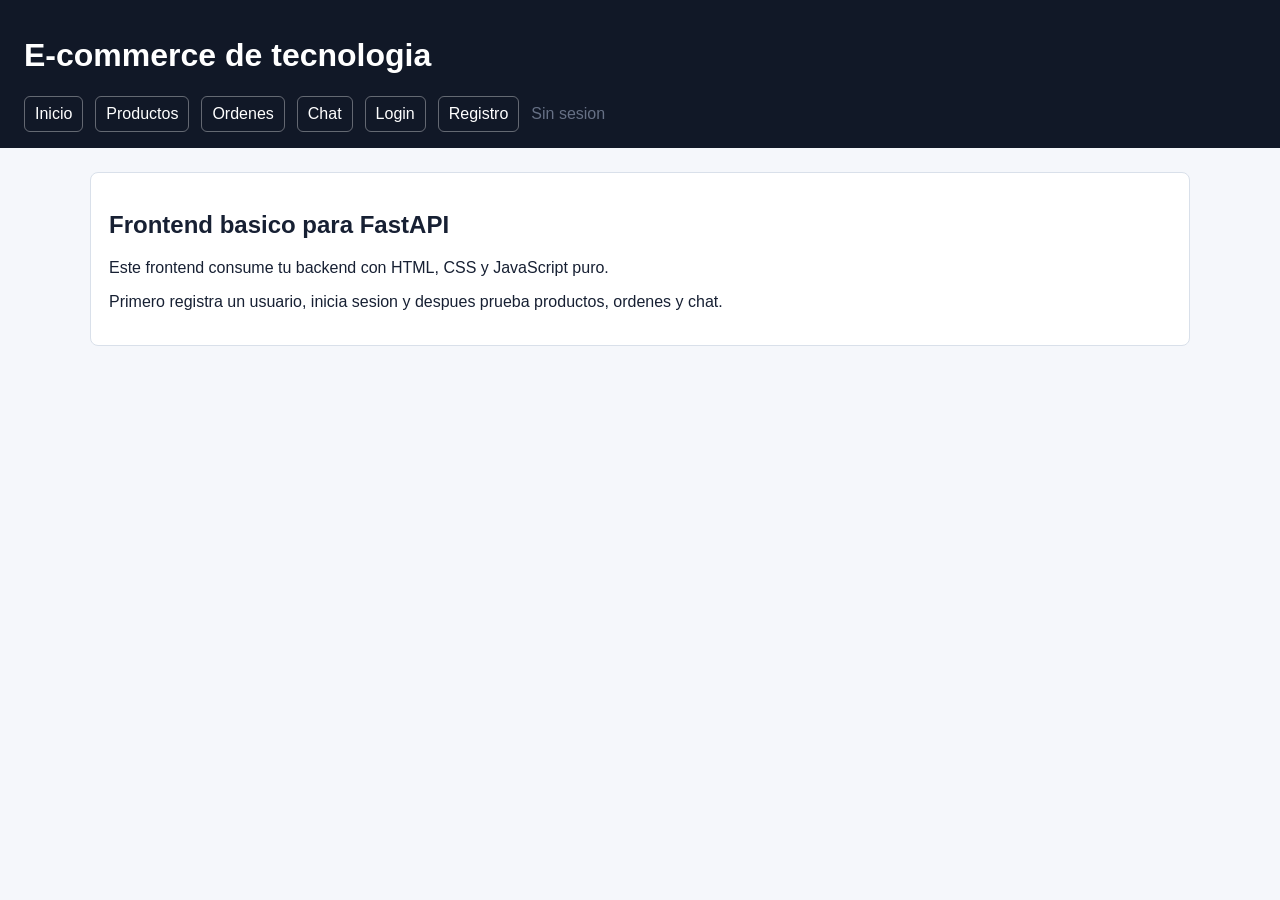
==== frontend/index.html @ 36c54856 "Build basic frontend" ====
<!DOCTYPE html>
<html lang="es">
<head>
  <meta charset="UTF-8">
  <meta name="viewport" content="width=device-width, initial-scale=1.0">
  <title>E-commerce</title>
  <link rel="stylesheet" href="css/styles.css">
</head>
<body>
  <header>
    <h1>E-commerce de tecnologia</h1>
    <nav>
      <a href="index.html">Inicio</a>
      <a href="products.html">Productos</a>
      <a href="orders.html">Ordenes</a>
      <a href="chat.html">Chat</a>
      <a href="login.html">Login</a>
      <a href="register.html">Registro</a>
      <span id="session-info"></span>
    </nav>
  </header>
  <main>
    <section class="panel">
      <h2>Frontend basico para FastAPI</h2>
      <p>Este frontend consume tu backend con HTML, CSS y JavaScript puro.</p>
      <p>Primero registra un usuario, inicia sesion y despues prueba productos, ordenes y chat.</p>
    </section>
  </main>
  <script src="js/config.js"></script>
</body>
</html>
---- frontend/css/styles.css ----
:root {
  --bg: #f5f7fb;
  --panel: #ffffff;
  --text: #172033;
  --muted: #667085;
  --line: #d9e0ea;
  --brand: #1f6feb;
  --brand-dark: #1756bf;
  --danger: #c0392b;
  --ok: #16803c;
  --warning: #9a6700;
}

* { box-sizing: border-box; }

body {
  margin: 0;
  font-family: Arial, Helvetica, sans-serif;
  background: var(--bg);
  color: var(--text);
}

header {
  background: #111827;
  color: white;
  padding: 16px 24px;
}

nav {
  display: flex;
  gap: 12px;
  flex-wrap: wrap;
  align-items: center;
  margin-top: 10px;
}

nav a, nav button {
  color: white;
  background: transparent;
  border: 1px solid rgba(255,255,255,.35);
  border-radius: 6px;
  padding: 8px 10px;
  text-decoration: none;
  cursor: pointer;
}

nav a:hover, nav button:hover { background: rgba(255,255,255,.12); }

main {
  width: min(1100px, calc(100% - 32px));
  margin: 24px auto;
}

.panel {
  background: var(--panel);
  border: 1px solid var(--line);
  border-radius: 8px;
  padding: 18px;
  margin-bottom: 18px;
}

.grid {
  display: grid;
  grid-template-columns: repeat(auto-fit, minmax(230px, 1fr));
  gap: 16px;
}

.card {
  background: white;
  border: 1px solid var(--line);
  border-radius: 8px;
  overflow: hidden;
}

.card img {
  width: 100%;
  height: 160px;
  object-fit: cover;
  background: #e8edf5;
}

.card-body { padding: 14px; }

.row {
  display: grid;
  grid-template-columns: repeat(auto-fit, minmax(180px, 1fr));
  gap: 12px;
  align-items: end;
}

label {
  display: block;
  font-weight: bold;
  margin-bottom: 6px;
}

input, select, textarea, button {
  width: 100%;
  padding: 10px;
  border: 1px solid var(--line);
  border-radius: 6px;
  font: inherit;
}

button {
  background: var(--brand);
  color: white;
  border-color: var(--brand);
  cursor: pointer;
}

button:hover { background: var(--brand-dark); }
button.secondary { background: #475467; border-color: #475467; }
button.danger { background: var(--danger); border-color: var(--danger); }

.notice {
  padding: 10px 12px;
  border-radius: 6px;
  margin: 10px 0;
  background: #edf4ff;
  color: #174ea6;
}

.error { background: #fff0f0; color: var(--danger); }
.success { background: #eefaf1; color: var(--ok); }
.muted { color: var(--muted); }
.badge {
  display: inline-block;
  padding: 4px 8px;
  border-radius: 999px;
  background: #eef2f7;
  color: #344054;
  font-size: 12px;
}

.chat-box {
  height: 420px;
  overflow: auto;
  background: #f9fafb;
  border: 1px solid var(--line);
  border-radius: 8px;
  padding: 12px;
}

.message {
  padding: 10px;
  border-radius: 8px;
  margin-bottom: 10px;
  background: white;
  border: 1px solid var(--line);
}

.message.client { border-left: 4px solid var(--brand); }
.message.faq { border-left: 4px solid var(--ok); }
.message.support { border-left: 4px solid var(--warning); }

.actions { display: flex; gap: 8px; margin-top: 10px; }
.actions button { width: auto; }
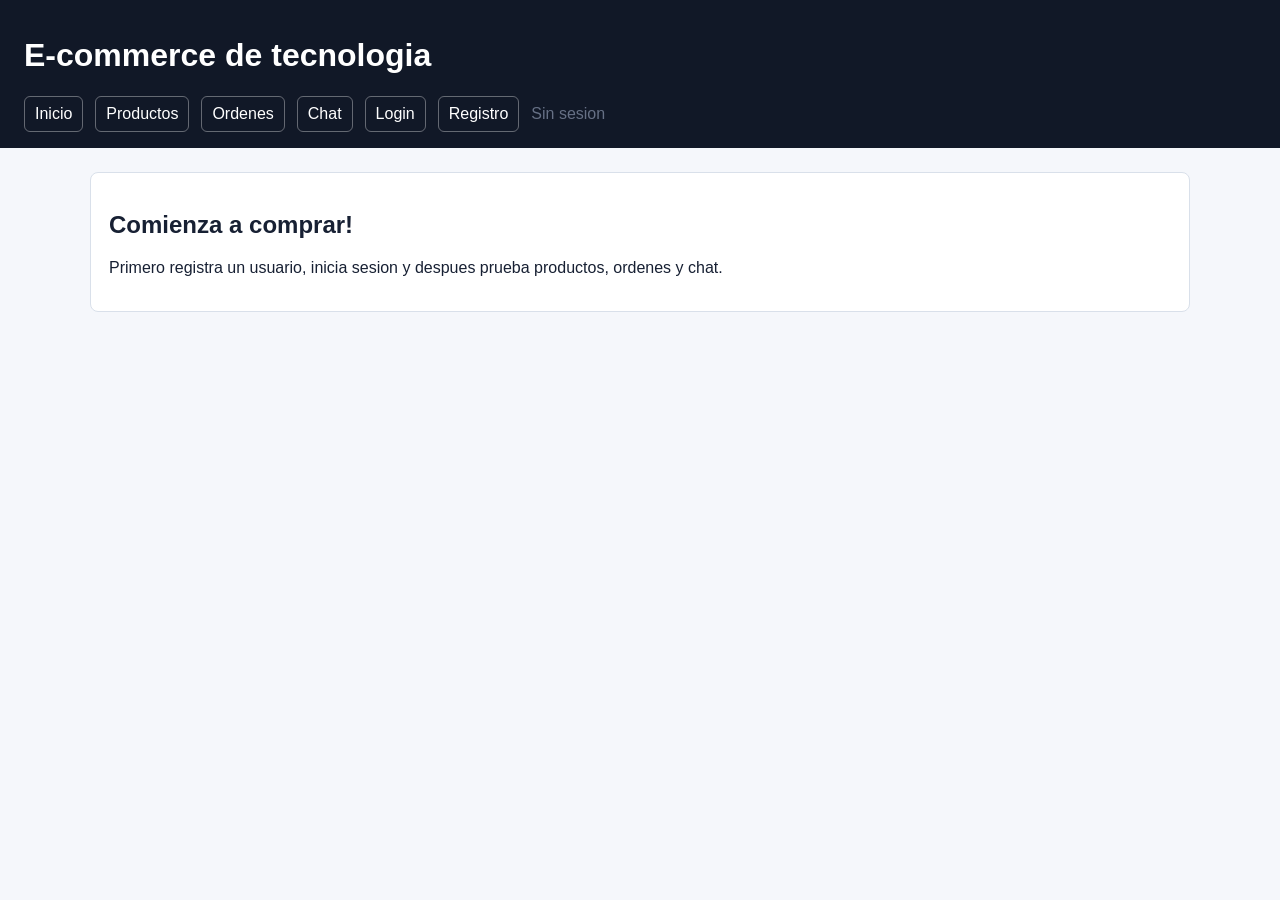
==== commit c9e8dcfd: "Add product image upload" ====
--- a/frontend/index.html
+++ b/frontend/index.html
@@ -21,8 +21,7 @@
   </header>
   <main>
     <section class="panel">
-      <h2>Frontend basico para FastAPI</h2>
-      <p>Este frontend consume tu backend con HTML, CSS y JavaScript puro.</p>
+      <h2>Comienza a comprar!</h2>
       <p>Primero registra un usuario, inicia sesion y despues prueba productos, ordenes y chat.</p>
     </section>
   </main>
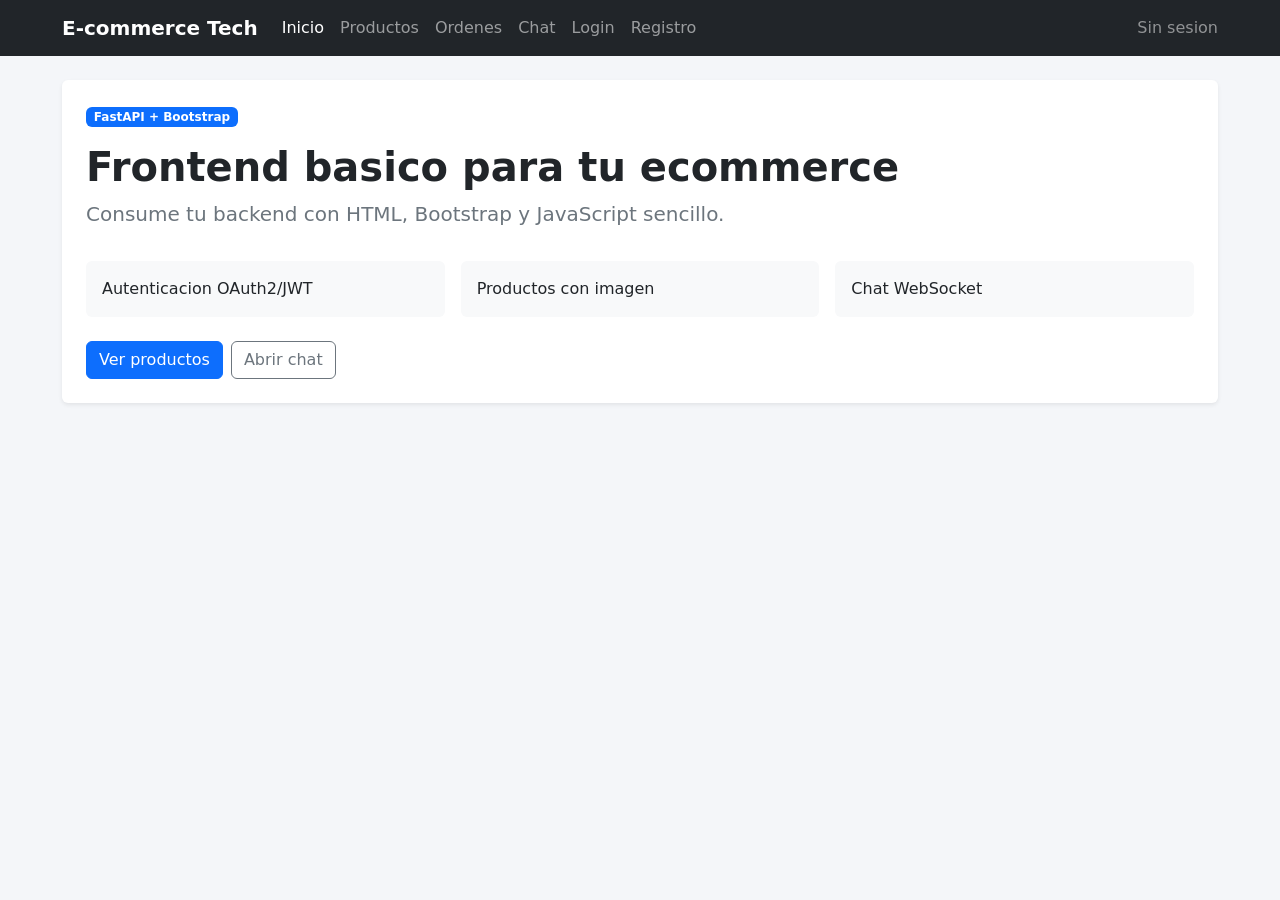
==== commit bd1d615d: "Bootsrap modifications" ====
--- a/frontend/index.html
+++ b/frontend/index.html
@@ -4,27 +4,50 @@
   <meta charset="UTF-8">
   <meta name="viewport" content="width=device-width, initial-scale=1.0">
   <title>E-commerce</title>
+  <link href="https://cdn.jsdelivr.net/npm/bootstrap@5.3.3/dist/css/bootstrap.min.css" rel="stylesheet">
   <link rel="stylesheet" href="css/styles.css">
 </head>
 <body>
-  <header>
-    <h1>E-commerce de tecnologia</h1>
-    <nav>
-      <a href="index.html">Inicio</a>
-      <a href="products.html">Productos</a>
-      <a href="orders.html">Ordenes</a>
-      <a href="chat.html">Chat</a>
-      <a href="login.html">Login</a>
-      <a href="register.html">Registro</a>
-      <span id="session-info"></span>
-    </nav>
-  </header>
-  <main>
-    <section class="panel">
-      <h2>Comienza a comprar!</h2>
-      <p>Primero registra un usuario, inicia sesion y despues prueba productos, ordenes y chat.</p>
+  <nav class="navbar navbar-expand-lg navbar-dark bg-dark">
+    <div class="container-fluid page-shell">
+      <a class="navbar-brand fw-bold" href="index.html">E-commerce Tech</a>
+      <button class="navbar-toggler" type="button" data-bs-toggle="collapse" data-bs-target="#navbarNav">
+        <span class="navbar-toggler-icon"></span>
+      </button>
+      <div class="collapse navbar-collapse" id="navbarNav">
+        <ul class="navbar-nav me-auto">
+          <li class="nav-item"><a class="nav-link active" href="index.html">Inicio</a></li>
+          <li class="nav-item"><a class="nav-link" href="products.html">Productos</a></li>
+          <li class="nav-item"><a class="nav-link" href="orders.html">Ordenes</a></li>
+          <li class="nav-item"><a class="nav-link" href="chat.html">Chat</a></li>
+          <li class="nav-item"><a class="nav-link" href="login.html">Login</a></li>
+          <li class="nav-item"><a class="nav-link" href="register.html">Registro</a></li>
+        </ul>
+        <div id="session-info" class="d-flex align-items-center gap-2"></div>
+      </div>
+    </div>
+  </nav>
+
+  <main class="container page-shell py-4">
+    <section class="card border-0 shadow-sm">
+      <div class="card-body p-4">
+        <span class="badge text-bg-primary mb-3">FastAPI + Bootstrap</span>
+        <h1 class="display-6 fw-bold">Frontend basico para tu ecommerce</h1>
+        <p class="lead text-secondary">Consume tu backend con HTML, Bootstrap y JavaScript sencillo.</p>
+        <div class="row g-3 mt-2">
+          <div class="col-md-4"><div class="p-3 bg-light rounded">Autenticacion OAuth2/JWT</div></div>
+          <div class="col-md-4"><div class="p-3 bg-light rounded">Productos con imagen</div></div>
+          <div class="col-md-4"><div class="p-3 bg-light rounded">Chat WebSocket</div></div>
+        </div>
+        <div class="d-flex gap-2 mt-4">
+          <a class="btn btn-primary" href="products.html">Ver productos</a>
+          <a class="btn btn-outline-secondary" href="chat.html">Abrir chat</a>
+        </div>
+      </div>
     </section>
   </main>
+
+  <script src="https://cdn.jsdelivr.net/npm/bootstrap@5.3.3/dist/js/bootstrap.bundle.min.js"></script>
   <script src="js/config.js"></script>
 </body>
 </html>
--- a/frontend/css/styles.css
+++ b/frontend/css/styles.css
@@ -1,158 +1,40 @@
-:root {
-  --bg: #f5f7fb;
-  --panel: #ffffff;
-  --text: #172033;
-  --muted: #667085;
-  --line: #d9e0ea;
-  --brand: #1f6feb;
-  --brand-dark: #1756bf;
-  --danger: #c0392b;
-  --ok: #16803c;
-  --warning: #9a6700;
+body {
+  background: #f4f6f9;
 }
 
-* { box-sizing: border-box; }
-
-body {
-  margin: 0;
-  font-family: Arial, Helvetica, sans-serif;
-  background: var(--bg);
-  color: var(--text);
-}
-
-header {
-  background: #111827;
-  color: white;
-  padding: 16px 24px;
-}
-
-nav {
-  display: flex;
-  gap: 12px;
-  flex-wrap: wrap;
-  align-items: center;
-  margin-top: 10px;
-}
-
-nav a, nav button {
-  color: white;
-  background: transparent;
-  border: 1px solid rgba(255,255,255,.35);
-  border-radius: 6px;
-  padding: 8px 10px;
-  text-decoration: none;
-  cursor: pointer;
-}
-
-nav a:hover, nav button:hover { background: rgba(255,255,255,.12); }
-
-main {
-  width: min(1100px, calc(100% - 32px));
-  margin: 24px auto;
-}
-
-.panel {
-  background: var(--panel);
-  border: 1px solid var(--line);
-  border-radius: 8px;
-  padding: 18px;
-  margin-bottom: 18px;
-}
-
-.grid {
-  display: grid;
-  grid-template-columns: repeat(auto-fit, minmax(230px, 1fr));
-  gap: 16px;
-}
-
-.card {
-  background: white;
-  border: 1px solid var(--line);
-  border-radius: 8px;
-  overflow: hidden;
-}
-
-.card img {
+.product-image {
   width: 100%;
-  height: 160px;
+  height: 190px;
   object-fit: cover;
-  background: #e8edf5;
-}
-
-.card-body { padding: 14px; }
-
-.row {
-  display: grid;
-  grid-template-columns: repeat(auto-fit, minmax(180px, 1fr));
-  gap: 12px;
-  align-items: end;
-}
-
-label {
-  display: block;
-  font-weight: bold;
-  margin-bottom: 6px;
-}
-
-input, select, textarea, button {
-  width: 100%;
-  padding: 10px;
-  border: 1px solid var(--line);
-  border-radius: 6px;
-  font: inherit;
-}
-
-button {
-  background: var(--brand);
-  color: white;
-  border-color: var(--brand);
-  cursor: pointer;
-}
-
-button:hover { background: var(--brand-dark); }
-button.secondary { background: #475467; border-color: #475467; }
-button.danger { background: var(--danger); border-color: var(--danger); }
-
-.notice {
-  padding: 10px 12px;
-  border-radius: 6px;
-  margin: 10px 0;
-  background: #edf4ff;
-  color: #174ea6;
-}
-
-.error { background: #fff0f0; color: var(--danger); }
-.success { background: #eefaf1; color: var(--ok); }
-.muted { color: var(--muted); }
-.badge {
-  display: inline-block;
-  padding: 4px 8px;
-  border-radius: 999px;
-  background: #eef2f7;
-  color: #344054;
-  font-size: 12px;
+  background: #e9ecef;
 }
 
 .chat-box {
-  height: 420px;
-  overflow: auto;
-  background: #f9fafb;
-  border: 1px solid var(--line);
-  border-radius: 8px;
-  padding: 12px;
+  height: 430px;
+  overflow-y: auto;
+  background: #f8f9fa;
 }
 
-.message {
-  padding: 10px;
-  border-radius: 8px;
-  margin-bottom: 10px;
-  background: white;
-  border: 1px solid var(--line);
+.chat-message {
+  border-left: 4px solid #6c757d;
 }
 
-.message.client { border-left: 4px solid var(--brand); }
-.message.faq { border-left: 4px solid var(--ok); }
-.message.support { border-left: 4px solid var(--warning); }
+.chat-message.faq {
+  border-left-color: #198754;
+}
 
-.actions { display: flex; gap: 8px; margin-top: 10px; }
-.actions button { width: auto; }
+.chat-message.support {
+  border-left-color: #ffc107;
+}
+
+.chat-message.system {
+  border-left-color: #0d6efd;
+}
+
+.chat-message.error {
+  border-left-color: #dc3545;
+}
+
+.page-shell {
+  max-width: 1180px;
+}
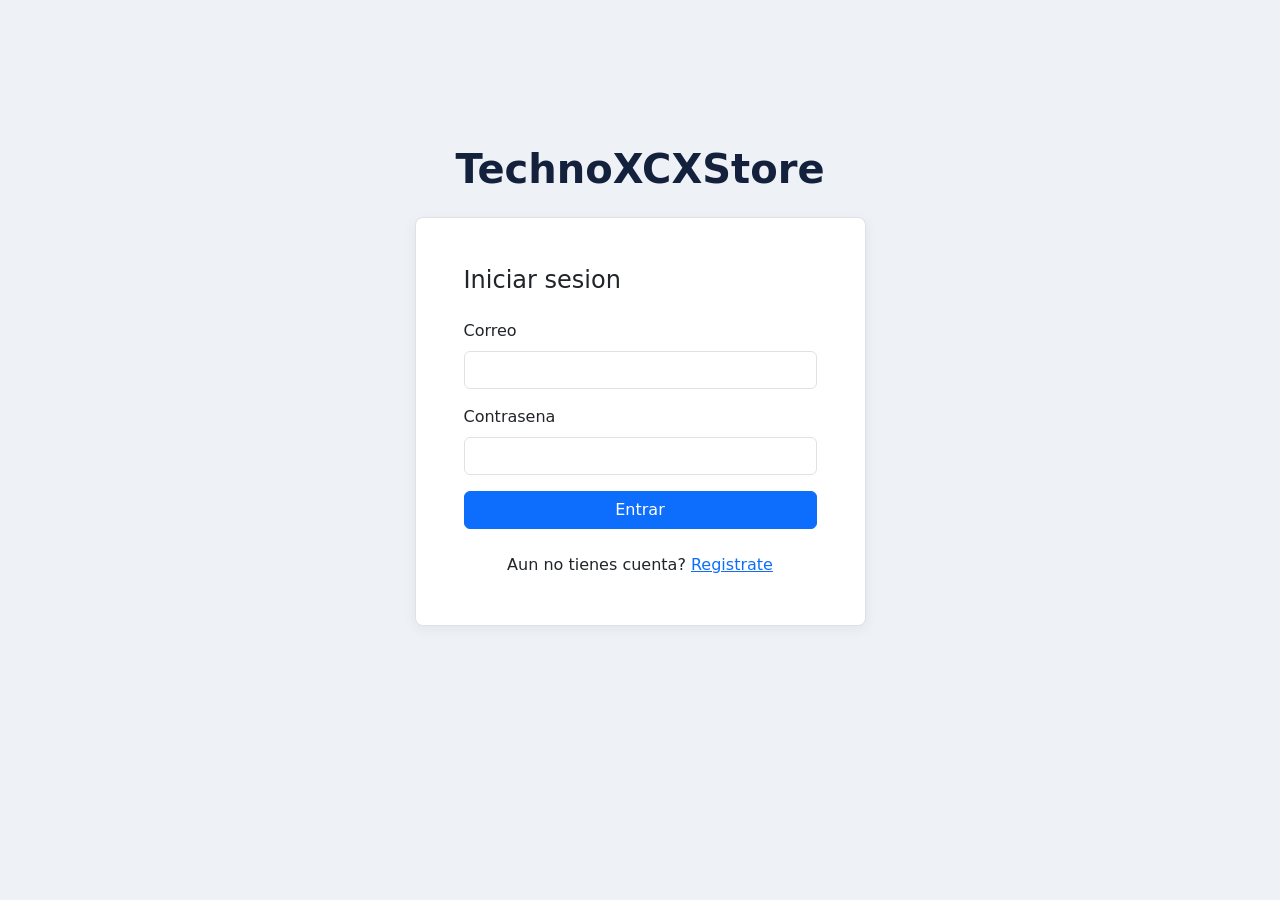
==== commit aa7a899c: "Refactor ecommerce app state and UI flows" ====
--- a/frontend/index.html
+++ b/frontend/index.html
@@ -1,53 +1,21 @@
-<!DOCTYPE html>
+<!doctype html>
 <html lang="es">
-<head>
-  <meta charset="UTF-8">
-  <meta name="viewport" content="width=device-width, initial-scale=1.0">
-  <title>E-commerce</title>
-  <link href="https://cdn.jsdelivr.net/npm/bootstrap@5.3.3/dist/css/bootstrap.min.css" rel="stylesheet">
-  <link rel="stylesheet" href="css/styles.css">
-</head>
-<body>
-  <nav class="navbar navbar-expand-lg navbar-dark bg-dark">
-    <div class="container-fluid page-shell">
-      <a class="navbar-brand fw-bold" href="index.html">E-commerce Tech</a>
-      <button class="navbar-toggler" type="button" data-bs-toggle="collapse" data-bs-target="#navbarNav">
-        <span class="navbar-toggler-icon"></span>
-      </button>
-      <div class="collapse navbar-collapse" id="navbarNav">
-        <ul class="navbar-nav me-auto">
-          <li class="nav-item"><a class="nav-link active" href="index.html">Inicio</a></li>
-          <li class="nav-item"><a class="nav-link" href="products.html">Productos</a></li>
-          <li class="nav-item"><a class="nav-link" href="orders.html">Ordenes</a></li>
-          <li class="nav-item"><a class="nav-link" href="chat.html">Chat</a></li>
-          <li class="nav-item"><a class="nav-link" href="login.html">Login</a></li>
-          <li class="nav-item"><a class="nav-link" href="register.html">Registro</a></li>
-        </ul>
-        <div id="session-info" class="d-flex align-items-center gap-2"></div>
-      </div>
-    </div>
-  </nav>
-
-  <main class="container page-shell py-4">
-    <section class="card border-0 shadow-sm">
-      <div class="card-body p-4">
-        <span class="badge text-bg-primary mb-3">FastAPI + Bootstrap</span>
-        <h1 class="display-6 fw-bold">Frontend basico para tu ecommerce</h1>
-        <p class="lead text-secondary">Consume tu backend con HTML, Bootstrap y JavaScript sencillo.</p>
-        <div class="row g-3 mt-2">
-          <div class="col-md-4"><div class="p-3 bg-light rounded">Autenticacion OAuth2/JWT</div></div>
-          <div class="col-md-4"><div class="p-3 bg-light rounded">Productos con imagen</div></div>
-          <div class="col-md-4"><div class="p-3 bg-light rounded">Chat WebSocket</div></div>
-        </div>
-        <div class="d-flex gap-2 mt-4">
-          <a class="btn btn-primary" href="products.html">Ver productos</a>
-          <a class="btn btn-outline-secondary" href="chat.html">Abrir chat</a>
-        </div>
-      </div>
-    </section>
-  </main>
-
-  <script src="https://cdn.jsdelivr.net/npm/bootstrap@5.3.3/dist/js/bootstrap.bundle.min.js"></script>
-  <script src="js/config.js"></script>
-</body>
+  <head>
+    <meta charset="utf-8" />
+    <meta name="viewport" content="width=device-width,initial-scale=1" />
+    <title>TechnoXCXStore</title>
+  </head>
+  <body>
+    <script src="js/config.js"></script>
+    <script>
+      const u = getCurrentUser();
+      location.replace(
+        u
+          ? u.role === "ADMIN"
+            ? "admin.html"
+            : "products.html"
+          : "login.html",
+      );
+    </script>
+  </body>
 </html>
